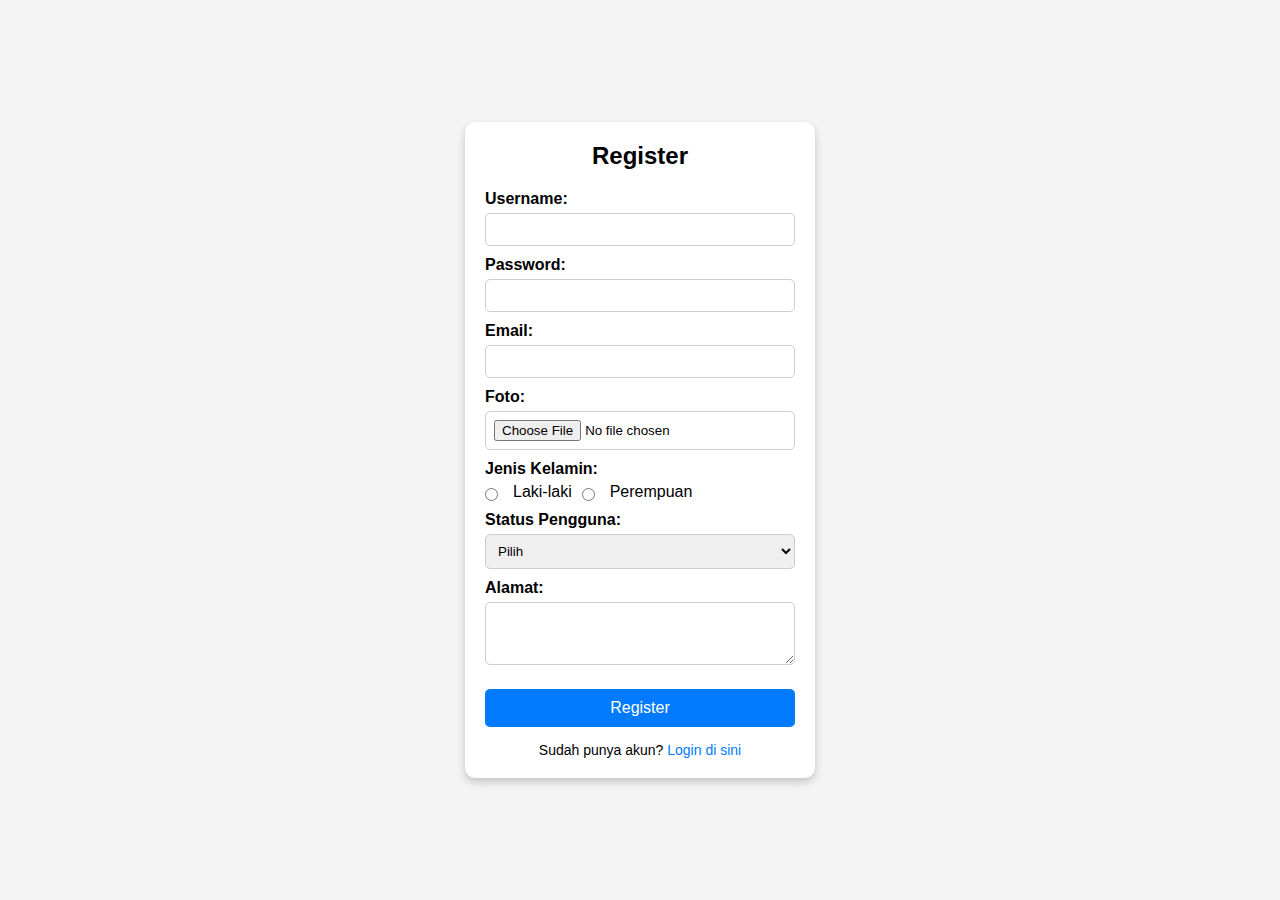
==== Register_baru.html @ 1c258f42 "Website Haryo" ====
<!--
Nama    : Haryo Wicaksono
Nim     : 2300078
Kelas   : RPL 4A
-->

<!DOCTYPE html>
<html lang="en">
<head>
    <meta charset="UTF-8">
    <meta name="viewport" content="width=device-width, initial-scale=1.0">
    <title>Register</title>
    <style>
        * {
            box-sizing: border-box;
            margin: 0;
            padding: 0;
            font-family: Arial, sans-serif;
        }

        body {
            background-color: #f4f4f4;
            display: flex;
            justify-content: center;
            align-items: center;
            height: 100vh;
        }

        .register-container {
            background: white;
            padding: 20px;
            border-radius: 10px;
            box-shadow: 0 4px 8px rgba(0, 0, 0, 0.2);
            width: 350px;
            text-align: center;
        }

        h2 {
            margin-bottom: 20px;
        }

        .register-container label {
            display: block;
            text-align: left;
            margin-top: 10px;
            font-weight: bold;
        }

        input, select, textarea {
            width: 100%;
            padding: 8px;
            margin-top: 5px;
            border: 1px solid #ccc;
            border-radius: 5px;
        }

        input[type="radio"] {
            width: auto;
            margin-right: 5px;
        }

        .radio-group {
            display: flex;
            justify-content: start;
            gap: 10px;
            margin-top: 5px;
        }

        .register-button {
            width: 100%;
            background: #007bff;
            color: white;
            border: none;
            padding: 10px;
            margin-top: 20px;
            border-radius: 5px;
            cursor: pointer;
            font-size: 16px;
        }

        .register-button:hover {
            background: #0056b3;
        }

        .login-link {
            margin-top: 15px;
            display: block;
            font-size: 14px;
        }

        .login-link a {
            color: #007bff;
            text-decoration: none;
        }

        .login-link a:hover {
            text-decoration: underline;
        }
    </style>
</head>
<body>

    <div class="register-container">
        <h2>Register</h2>
        <form action="#" method="post" enctype="multipart/form-data">
            
            <label for="username">Username:</label>
            <input type="text" id="username" name="username" required>

            <label for="password">Password:</label>
            <input type="password" id="password" name="password" required>

            <label for="email">Email:</label>
            <input type="email" id="email" name="email" required>

            <label for="photo">Foto:</label>
            <input type="file" id="photo" name="photo" required>

            <label>Jenis Kelamin:</label>
            <div class="radio-group">
                <input type="radio" name="gender" value="male" required> Laki-laki
                <input type="radio" name="gender" value="female" required> Perempuan
            </div>

            <label for="user_status">Status Pengguna:</label>
            <select id="user_status" name="user_status" required>
                <option value="">Pilih</option>
                <option value="new">Pengguna Baru</option>
                <option value="existing">Pengguna Lama</option>
            </select>

            <label for="address">Alamat:</label>
            <textarea id="address" name="address" rows="3" required></textarea>

            <button type="submit" class="register-button">Register</button>

            <p class="login-link">Sudah punya akun? <a href="login_baru.html">Login di sini</a></p>
        </form>
    </div>

</body>
</html>
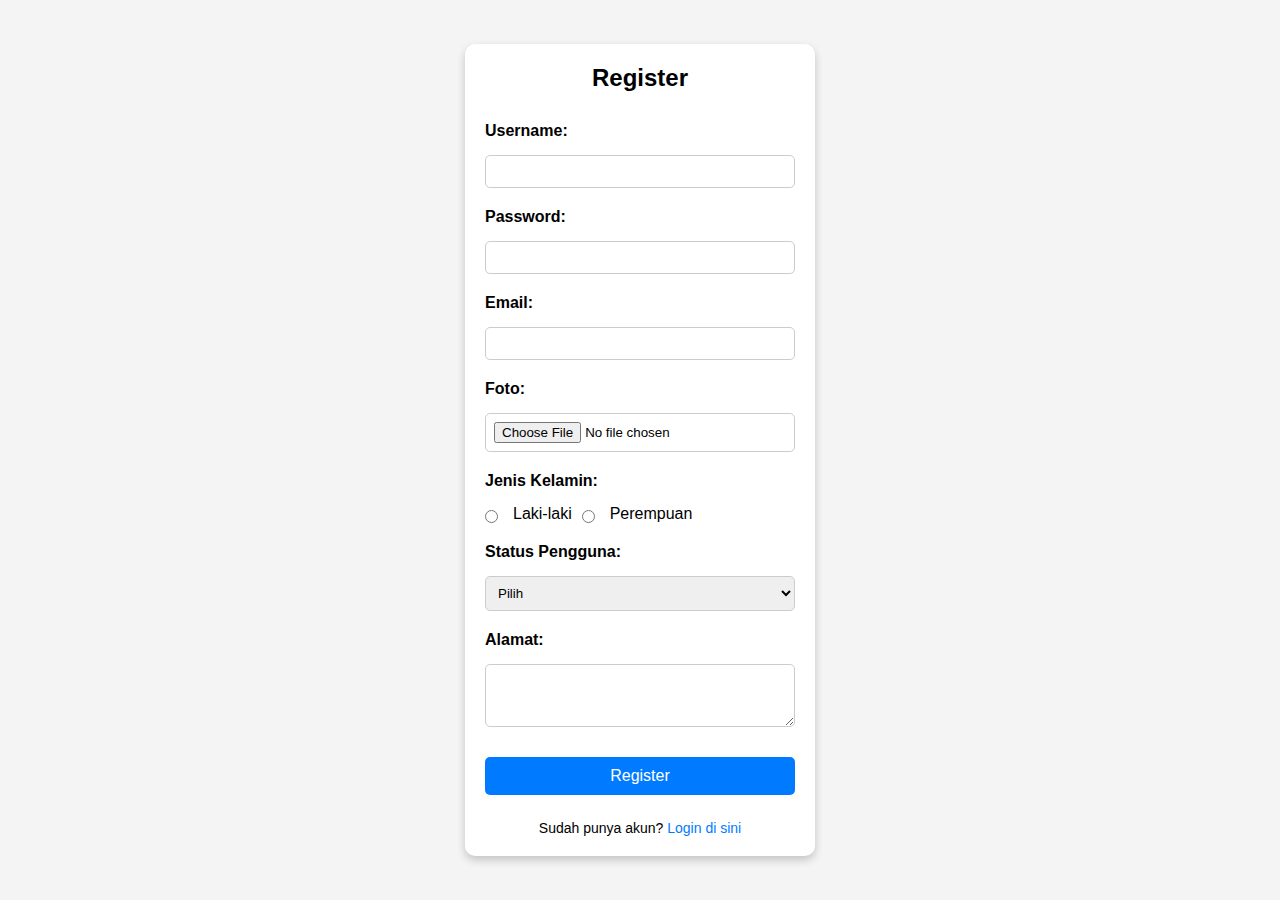
==== commit c958f9a8: "Web Haryo" ====
--- a/Register_baru.html
+++ b/Register_baru.html
@@ -10,93 +10,7 @@
     <meta charset="UTF-8">
     <meta name="viewport" content="width=device-width, initial-scale=1.0">
     <title>Register</title>
-    <style>
-        * {
-            box-sizing: border-box;
-            margin: 0;
-            padding: 0;
-            font-family: Arial, sans-serif;
-        }
-
-        body {
-            background-color: #f4f4f4;
-            display: flex;
-            justify-content: center;
-            align-items: center;
-            height: 100vh;
-        }
-
-        .register-container {
-            background: white;
-            padding: 20px;
-            border-radius: 10px;
-            box-shadow: 0 4px 8px rgba(0, 0, 0, 0.2);
-            width: 350px;
-            text-align: center;
-        }
-
-        h2 {
-            margin-bottom: 20px;
-        }
-
-        .register-container label {
-            display: block;
-            text-align: left;
-            margin-top: 10px;
-            font-weight: bold;
-        }
-
-        input, select, textarea {
-            width: 100%;
-            padding: 8px;
-            margin-top: 5px;
-            border: 1px solid #ccc;
-            border-radius: 5px;
-        }
-
-        input[type="radio"] {
-            width: auto;
-            margin-right: 5px;
-        }
-
-        .radio-group {
-            display: flex;
-            justify-content: start;
-            gap: 10px;
-            margin-top: 5px;
-        }
-
-        .register-button {
-            width: 100%;
-            background: #007bff;
-            color: white;
-            border: none;
-            padding: 10px;
-            margin-top: 20px;
-            border-radius: 5px;
-            cursor: pointer;
-            font-size: 16px;
-        }
-
-        .register-button:hover {
-            background: #0056b3;
-        }
-
-        .login-link {
-            margin-top: 15px;
-            display: block;
-            font-size: 14px;
-        }
-
-        .login-link a {
-            color: #007bff;
-            text-decoration: none;
-        }
-
-        .login-link a:hover {
-            text-decoration: underline;
-        }
-    </style>
+    <link rel="stylesheet" href="styles.css">
 </head>
 <body>
 
--- a/styles.css
+++ b/styles.css
@@ -0,0 +1,166 @@
+/* Nama    : Haryo Wicaksono
+Nim     : 2300078
+Kelas   : RPL 4A */
+
+* {
+    margin: 0;
+    padding: 0;
+    box-sizing: border-box;
+    font-family: Arial, sans-serif;
+}
+
+body {
+    display: flex;
+    justify-content: center;
+    align-items: center;
+    height: 100vh;
+    background-color: #f4f4f4;
+}
+
+.login-container {
+    background: white;
+    padding: 20px;
+    border-radius: 10px;
+    box-shadow: 0px 0px 10px rgba(0, 0, 0, 0.1);
+    text-align: center;
+    width: 300px;
+}
+
+h2 {
+    margin-bottom: 20px;
+}
+
+form {
+    display: flex;
+    flex-direction: column;
+    gap: 10px;
+}
+
+label {
+    text-align: left;
+    font-weight: bold;
+}
+
+input {
+    width: 100%;
+    padding: 8px;
+    border: 1px solid #ccc;
+    border-radius: 5px;
+}
+
+.btn-login {
+    display: block;
+    text-align: center;
+    background-color: #007bff;
+    color: white;
+    padding: 10px;
+    border-radius: 5px;
+    text-decoration: none;
+    font-weight: bold;
+    margin-top: 10px;
+}
+
+.btn-login:hover {
+    background-color: #0056b3;
+}
+
+p {
+    margin-top: 15px;
+    font-size: 14px;
+}
+
+p a {
+    color: #007bff;
+    text-decoration: none;
+}
+
+p a:hover {
+    text-decoration: underline;
+}
+
+
+* {
+    box-sizing: border-box;
+    margin: 0;
+    padding: 0;
+    font-family: Arial, sans-serif;
+}
+
+body {
+    background-color: #f4f4f4;
+    display: flex;
+    justify-content: center;
+    align-items: center;
+    height: 100vh;
+}
+
+.register-container {
+    background: white;
+    padding: 20px;
+    border-radius: 10px;
+    box-shadow: 0 4px 8px rgba(0, 0, 0, 0.2);
+    width: 350px;
+    text-align: center;
+}
+
+h2 {
+    margin-bottom: 20px;
+}
+
+.register-container label {
+    display: block;
+    text-align: left;
+    margin-top: 10px;
+    font-weight: bold;
+}
+
+input, select, textarea {
+    width: 100%;
+    padding: 8px;
+    margin-top: 5px;
+    border: 1px solid #ccc;
+    border-radius: 5px;
+}
+
+input[type="radio"] {
+    width: auto;
+    margin-right: 5px;
+}
+
+.radio-group {
+    display: flex;
+    justify-content: start;
+    gap: 10px;
+    margin-top: 5px;
+}
+
+.register-button {
+    width: 100%;
+    background: #007bff;
+    color: white;
+    border: none;
+    padding: 10px;
+    margin-top: 20px;
+    border-radius: 5px;
+    cursor: pointer;
+    font-size: 16px;
+}
+
+.register-button:hover {
+    background: #0056b3;
+}
+
+.login-link {
+    margin-top: 15px;
+    display: block;
+    font-size: 14px;
+}
+
+.login-link a {
+    color: #007bff;
+    text-decoration: none;
+}
+
+.login-link a:hover {
+    text-decoration: underline;
+}